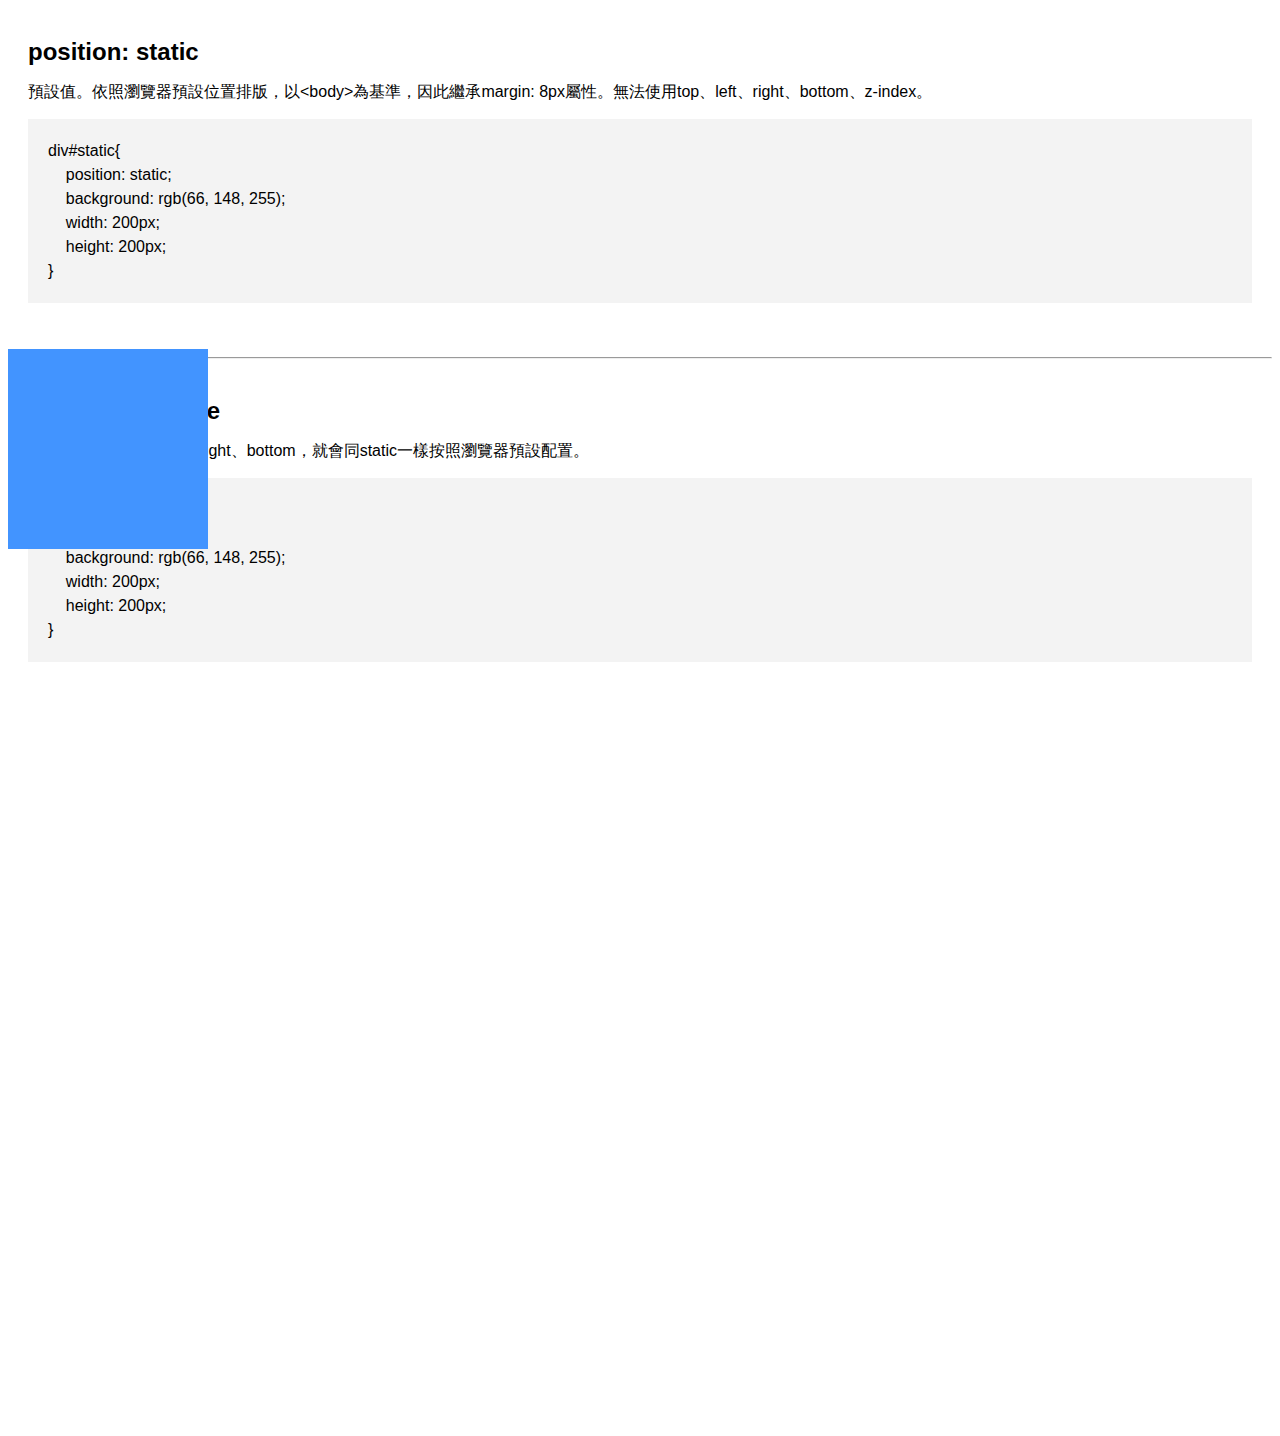
==== position/position.html @ eff1024f "position descrtion" ====
<!DOCTYPE html>
<html lang="en">

<head>
    <meta charset="UTF-8">
    <meta name="viewport" content="width=device-width, initial-scale=1.0">
    <meta http-equiv="X-UA-Compatible" content="ie=edge">

    <title>position</title>

    <link rel="stylesheet" href="position.css">
</head>

<body>
    <section>
        <h2>position: static</h2>
        <p>預設值。依照瀏覽器預設位置排版，以&ltbody&gt為基準，因此繼承margin: 8px屬性。無法使用top、left、right、bottom、z-index。</p>
        <pre>
div#static{
    position: static;
    background: rgb(66, 148, 255);
    width: 200px; 
    height: 200px;
}</pre>
       
    </section>
 <div id="static"></div>
    <hr>

    <section>
        <h2>position: relative</h2>
        <p>沒有特別設定top、left、right、bottom，就會同static一樣按照瀏覽器預設配置。</p>
        <pre>
div#static{
    position: static;
    background: rgb(66, 148, 255);
    width: 200px; 
    height: 200px;
}</pre>
        <div id="relative"></div>
    </section>
    <section>
        <div id="fixed"></div>
    </section>



    <section>
        <div id="absolute"></div>
    </section>


</body>

</html>
---- position/position.css ----
*{font-family: "Arial", "微軟正黑體";}
section{ padding: 30px 20px;}

h2{ margin: 0; }
pre{ background: rgb(243, 243, 243); padding: 20px; line-height: 1.5rem;}
div{ 
    width: 200px; 
    height: 200px; 
}

div#static{
    position: absolute;
    background: rgb(66, 148, 255);
}
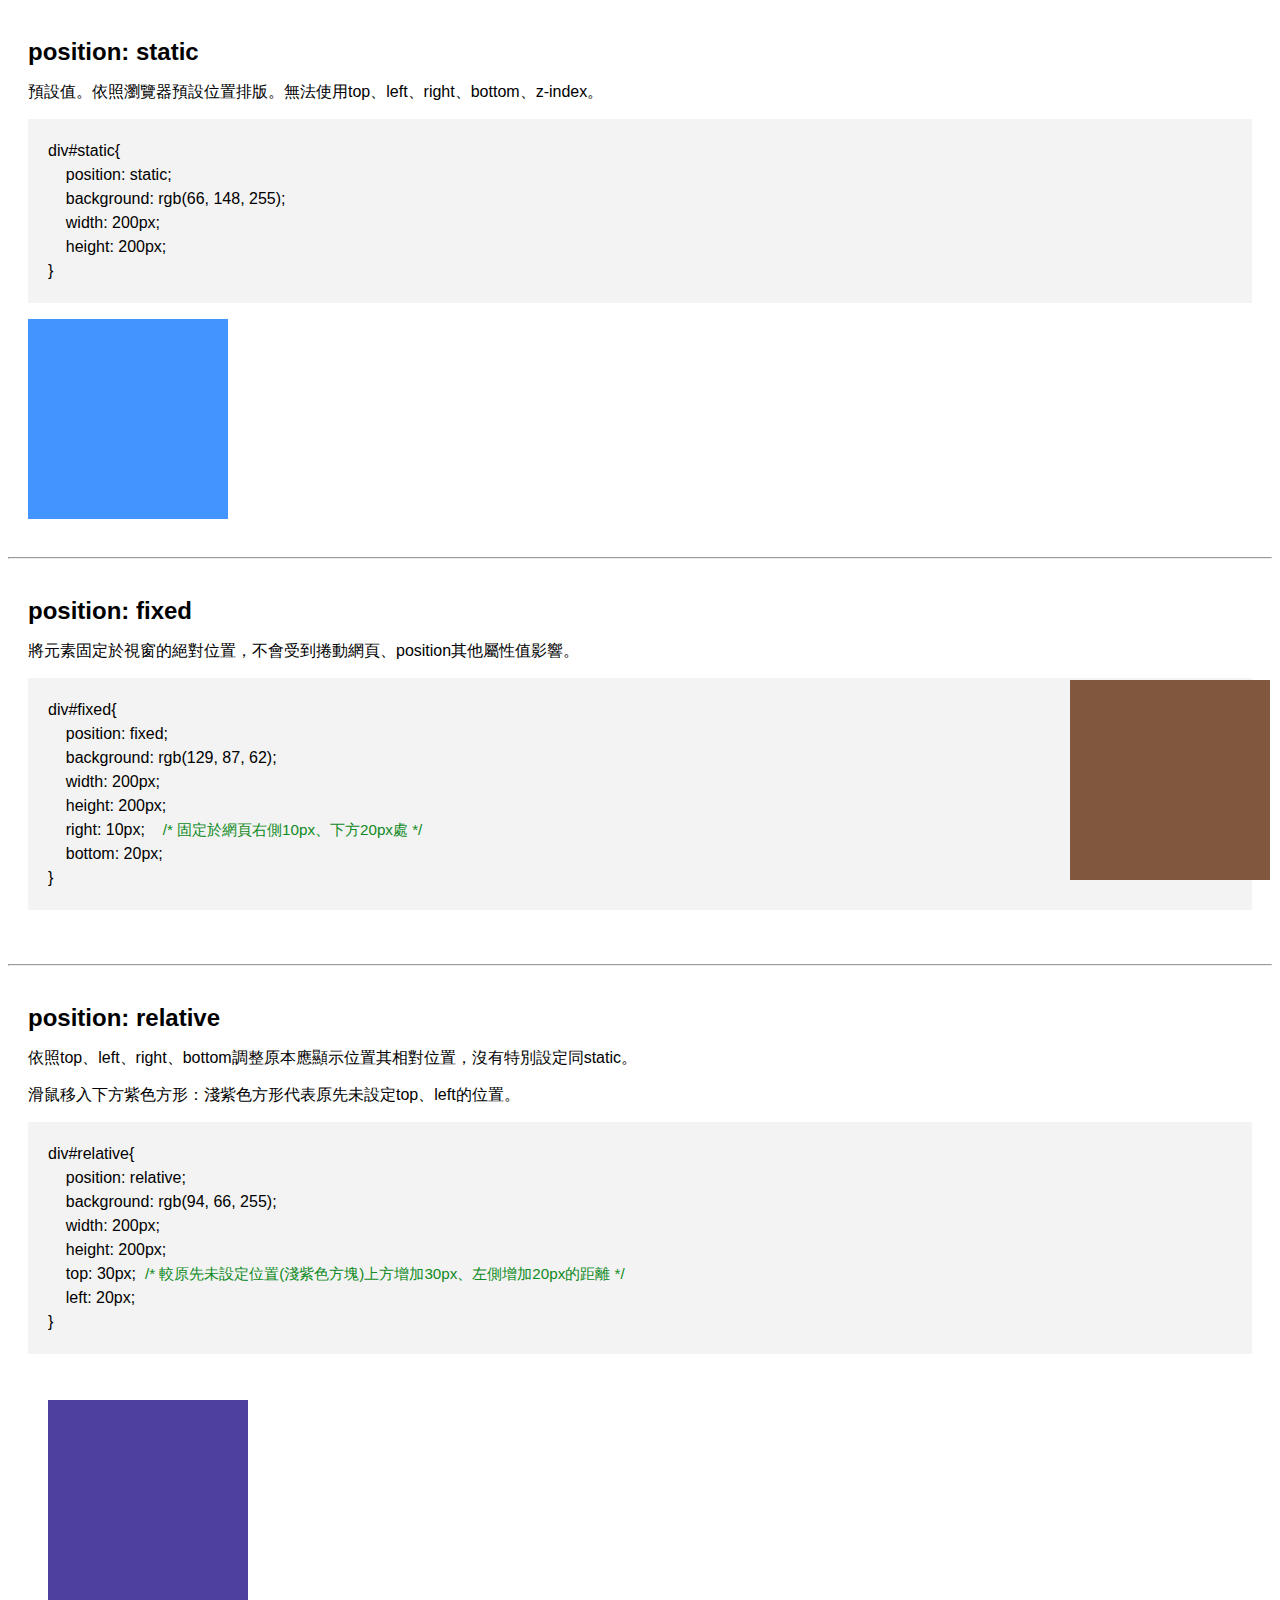
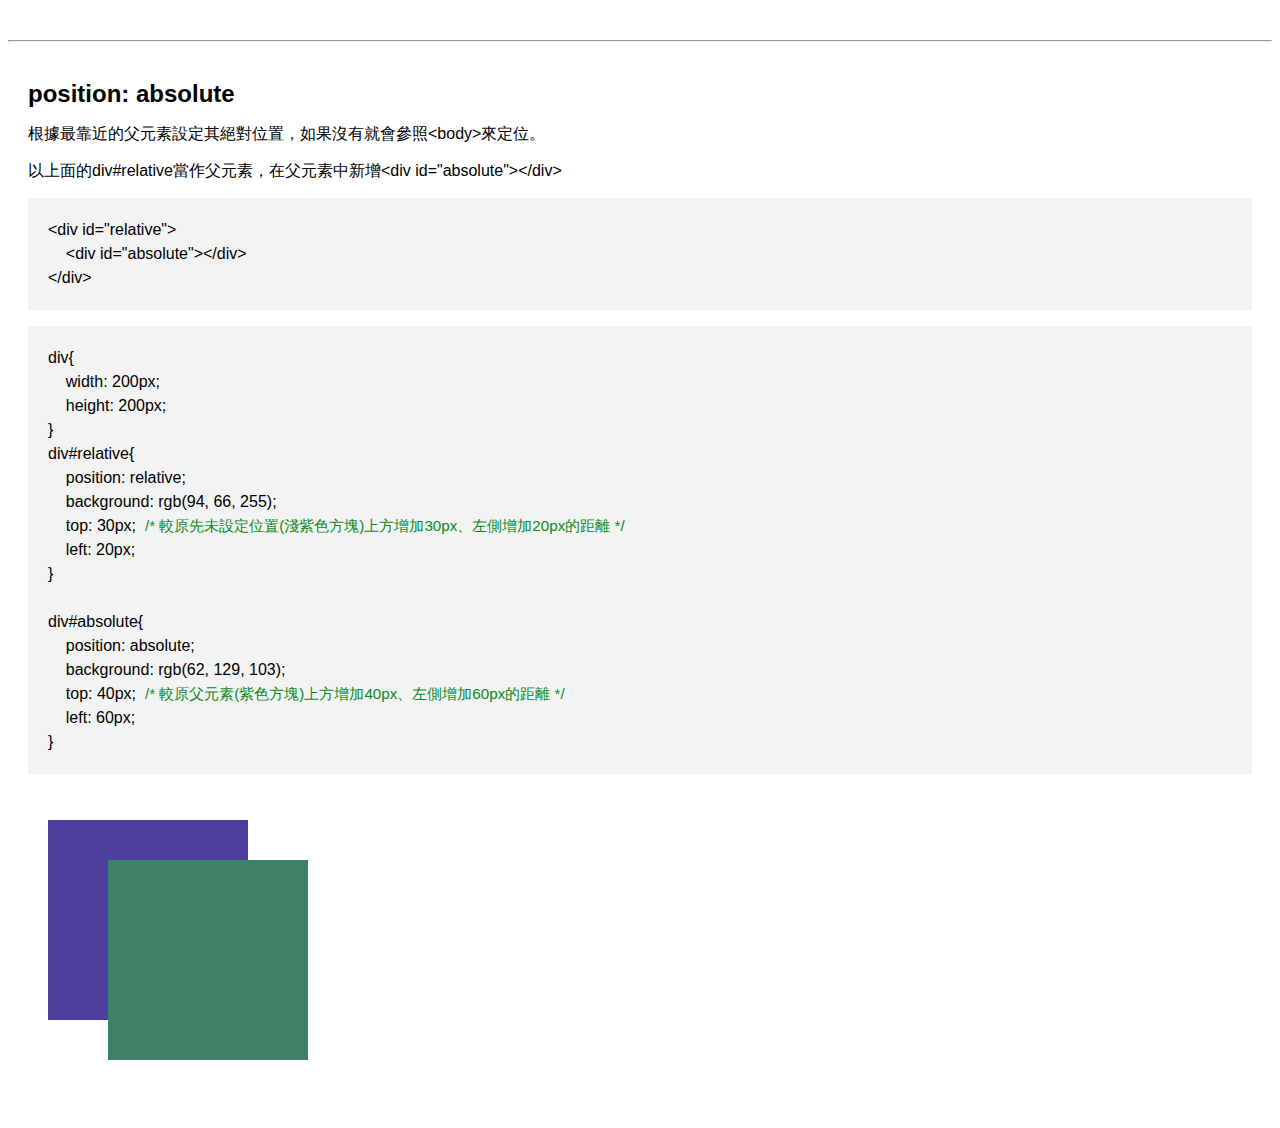
==== commit 97ae1dc4: "example of position" ====
--- a/position/position.html
+++ b/position/position.html
@@ -14,7 +14,7 @@
 <body>
     <section>
         <h2>position: static</h2>
-        <p>預設值。依照瀏覽器預設位置排版，以&ltbody&gt為基準，因此繼承margin: 8px屬性。無法使用top、left、right、bottom、z-index。</p>
+        <p>預設值。依照瀏覽器預設位置排版。無法使用top、left、right、bottom、z-index。</p>
         <pre>
 div#static{
     position: static;
@@ -22,34 +22,98 @@
     width: 200px; 
     height: 200px;
 }</pre>
-       
+        <div id="static"></div>
     </section>
- <div id="static"></div>
+
+    <hr>
+
+    <section>
+        <h2>position: fixed</h2>
+        <p>將元素固定於視窗的絕對位置，不會受到捲動網頁、position其他屬性值影響。</p>
+        <pre>
+div#fixed{
+    position: fixed;
+    background: rgb(129, 87, 62);
+    width: 200px; 
+    height: 200px; 
+    right: 10px;    <span class="mark">/* 固定於網頁右側10px、下方20px處 */</span>
+    bottom: 20px;
+}</pre>
+        <div id="fixed"></div>
+    </section>
+
     <hr>
 
     <section>
         <h2>position: relative</h2>
-        <p>沒有特別設定top、left、right、bottom，就會同static一樣按照瀏覽器預設配置。</p>
+        <p>依照top、left、right、bottom調整原本應顯示位置其相對位置，沒有特別設定同static。</p>
+        <p>滑鼠移入下方紫色方形：淺紫色方形代表原先未設定top、left的位置。</p>
         <pre>
-div#static{
-    position: static;
-    background: rgb(66, 148, 255);
+div#relative{
+    position: relative;
+    background: rgb(94, 66, 255);
     width: 200px; 
     height: 200px;
+    top: 30px;  <span class="mark">/* 較原先未設定位置(淺紫色方塊)上方增加30px、左側增加20px的距離 */</span>
+    left: 20px;  
 }</pre>
-        <div id="relative"></div>
+        <div id="box">
+            <div id="relative"></div>
+            <div id="relative1"></div>
+        </div>
     </section>
+
+    <hr style="margin-top: 40px;">
+
     <section>
-        <div id="fixed"></div>
+        <h2>position: absolute</h2>
+        <p>根據最靠近的父元素設定其絕對位置，如果沒有就會參照&ltbody&gt來定位。</p>
+        <p>以上面的div#relative當作父元素，在父元素中新增&ltdiv id="absolute"&gt&lt/div&gt</p>
+        <pre>
+&ltdiv id="relative">
+    &ltdiv id="absolute">&lt/div>
+&lt/div></pre>
+        <pre>
+div{ 
+    width: 200px; 
+    height: 200px; 
+}
+div#relative{
+    position: relative;
+    background: rgb(94, 66, 255);
+    top: 30px;  <span class="mark">/* 較原先未設定位置(淺紫色方塊)上方增加30px、左側增加20px的距離 */</span>
+    left: 20px;  
+}
+
+div#absolute{
+    position: absolute;
+    background: rgb(62, 129, 103);
+    top: 40px;  <span class="mark">/* 較原父元素(紫色方塊)上方增加40px、左側增加60px的距離 */</span>
+    left: 60px;
+}
+</pre>
+        <div id="relative">
+            <div id="absolute"></div>
+        </div>
+
     </section>
 
 
+    <script src="https://cdn.staticfile.org/jquery/3.2.1/jquery.min.js"></script>
 
-    <section>
-        <div id="absolute"></div>
-    </section>
+    <script>
+        $(function () {
+            $("#box").mousemove(function () {
+                $("#relative1").css("display", "block");
+                $("#relative").css("display", "none");
+            });
 
-
+            $("#box").mouseout(function () {
+                $("#relative1").css("display", "none");
+                $("#relative").css("display", "block");
+            });
+        });
+    </script>
 </body>
 
 </html>--- a/position/position.css
+++ b/position/position.css
@@ -1,14 +1,39 @@
 *{font-family: "Arial", "微軟正黑體";}
+body{  padding-bottom: 100px; }
 section{ padding: 30px 20px;}
-
+span.mark{ font-size: .95rem; color: rgb(15, 138, 35); }
 h2{ margin: 0; }
 pre{ background: rgb(243, 243, 243); padding: 20px; line-height: 1.5rem;}
 div{ 
     width: 200px; 
     height: 200px; 
 }
-
 div#static{
-    position: absolute;
+    position: static;
     background: rgb(66, 148, 255);
 }
+div#relative{
+    position: relative;
+    background: rgb(78, 64, 158);
+    top: 30px;
+    left: 20px;
+}
+div#relative1{
+    position: relative;
+    background: rgba(78, 64, 158, 0.5);
+    display: none;
+}
+div#absolute{
+    position: absolute;
+    background: rgb(62, 129, 103);
+    top: 40px;
+    left: 60px;
+}
+div#fixed{
+    position: fixed;
+    background: rgb(129, 87, 62);
+    right: 10px;
+    bottom: 20px;
+}
+
+
